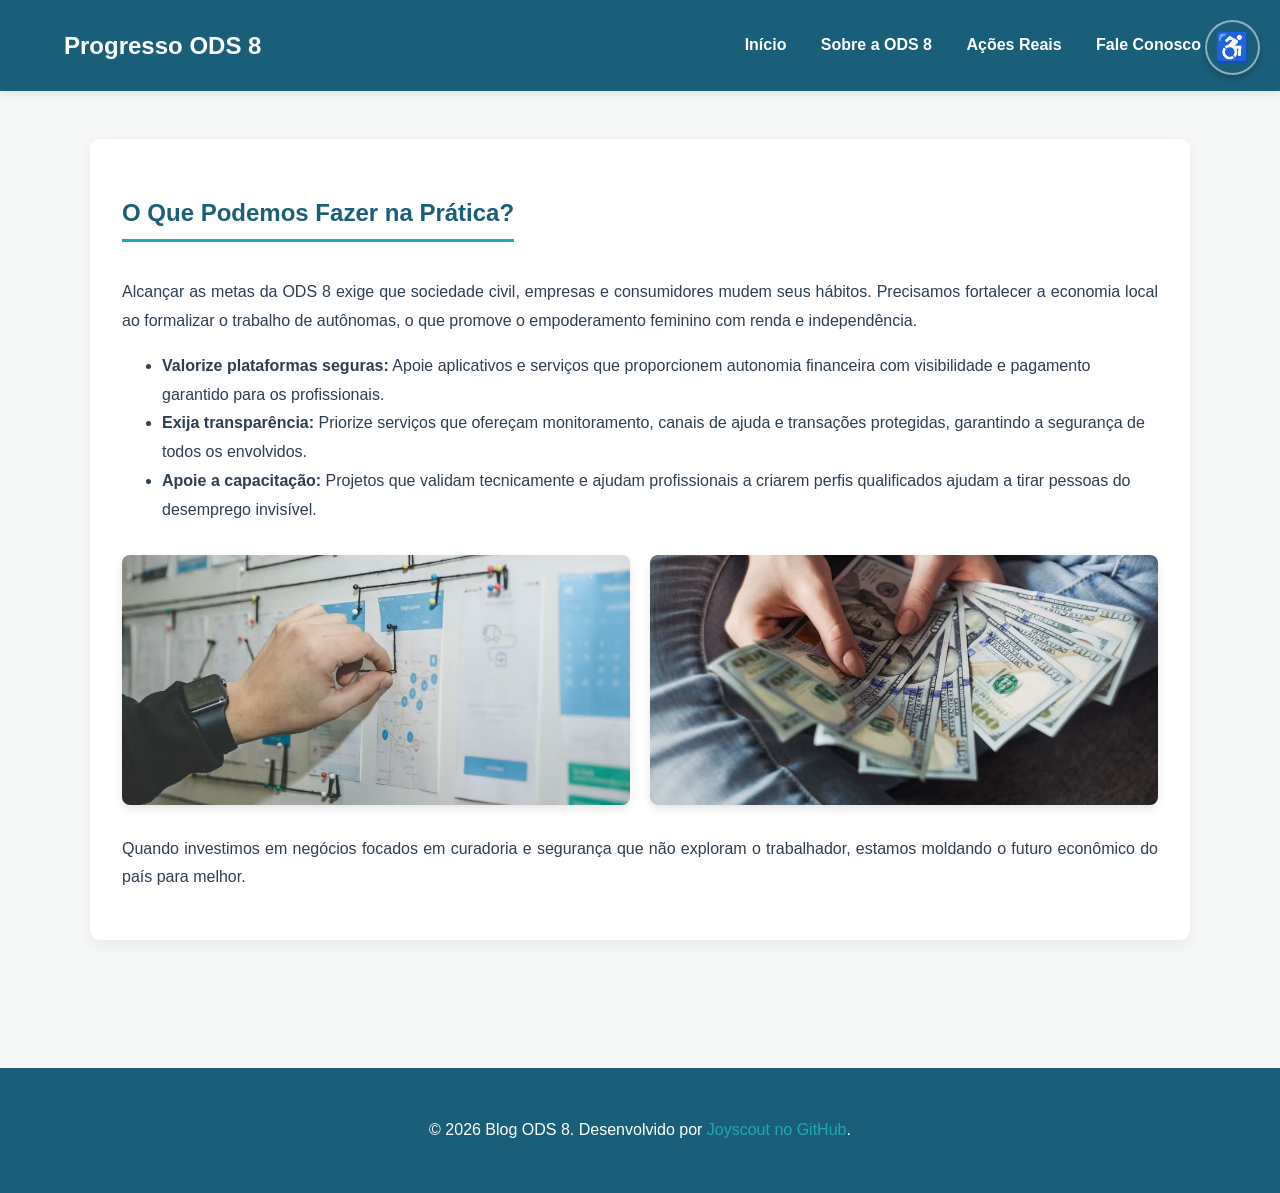
==== pages/acoes.html @ 31efd1b3 "Add files via upload" ====
<!DOCTYPE html>
<html lang="pt-BR">
<head>
    <meta charset="UTF-8">
    <meta name="viewport" content="width=device-width, initial-scale=1.0">
    <title>Ações para o Trabalho Decente</title>
    <link rel="stylesheet" href="../css/style.css">
    <link rel="stylesheet" href="../css/accessibility.css">
</head>
<body>
    <header>
        <h1>Progresso ODS 8</h1>
        <nav aria-label="Menu principal">
            <a href="../index.html">Início</a>
            <a href="sobre.html">Sobre a ODS 8</a>
            <a href="acoes.html">Ações Reais</a>
            <a href="contato.html">Fale Conosco</a>
        </nav>
    </header>

    <main>
        <div class="content-card">
            <h2>O Que Podemos Fazer na Prática?</h2>
            <p>Alcançar as metas da ODS 8 exige que sociedade civil, empresas e consumidores mudem seus hábitos. Precisamos fortalecer a economia local ao formalizar o trabalho de autônomas, o que promove o empoderamento feminino com renda e independência.</p>
            
            <ul>
                <li><strong>Valorize plataformas seguras:</strong> Apoie aplicativos e serviços que proporcionem autonomia financeira com visibilidade e pagamento garantido para os profissionais.</li>
                <li><strong>Exija transparência:</strong> Priorize serviços que ofereçam monitoramento, canais de ajuda e transações protegidas, garantindo a segurança de todos os envolvidos.</li>
                <li><strong>Apoie a capacitação:</strong> Projetos que validam tecnicamente e ajudam profissionais a criarem perfis qualificados ajudam a tirar pessoas do desemprego invisível.</li>
            </ul>

            <div class="image-grid">
                <img src="../img/imagem6.avif">
                <img src="../img/imagem7.avif">
            </div>
            
            <p>Quando investimos em negócios focados em curadoria e segurança que não exploram o trabalhador, estamos moldando o futuro econômico do país para melhor.</p>
        </div>
    </main>

    <footer>
        <p>&copy; 2026 Blog ODS 8. Desenvolvido por <a href="https://github.com/Joyscout" target="_blank">Joyscout no GitHub</a>.</p>
    </footer>

    <script src="../js/script.js"></script>
</body>
</html>
---- css/style.css ----
:root {
    --bg-color: #f4f7f6;
    --text-color: #2c3e50;
    --header-bg: #1a5f7a; /* Azul escuro profissional */
    --header-text: #ffffff;
    --primary-color: #22a6b3;
    --card-bg: #ffffff;
    --font-family: 'Segoe UI', Tahoma, Geneva, Verdana, sans-serif;
}

body.dark-theme {
    --bg-color: #1e293b; /* Azul escuro agradável, não preto */
    --text-color: #e2e8f0; /* Cinza claro suave */
    --header-bg: #0f172a;
    --header-text: #ffffff;
    --primary-color: #38bdf8;
    --card-bg: #334155;
}

body {
    background-color: var(--bg-color);
    color: var(--text-color);
    font-family: var(--font-family);
    margin: 0;
    padding: 0;
    line-height: 1.8;
    transition: background-color 0.3s, color 0.3s;
}

header {
    background-color: var(--header-bg);
    color: var(--header-text);
    padding: 1.5rem 5%;
    display: flex;
    justify-content: space-between;
    align-items: center;
    box-shadow: 0 2px 10px rgba(0,0,0,0.1);
}

header h1 {
    margin: 0;
    font-size: 1.5rem;
}

header nav a {
    color: var(--header-text);
    text-decoration: none;
    margin: 0 15px;
    font-weight: 600;
    transition: color 0.2s;
}

header nav a:hover {
    color: var(--primary-color);
}

main {
    padding: 3rem 5%;
    max-width: 1100px;
    margin: 0 auto;
    min-height: 70vh;
}

h2 {
    color: var(--header-bg);
    border-bottom: 3px solid var(--primary-color);
    display: inline-block;
    padding-bottom: 5px;
    margin-bottom: 20px;
}

body.dark-theme h2 {
    color: var(--primary-color);
}

.content-card {
    background-color: var(--card-bg);
    padding: 2rem;
    border-radius: 10px;
    box-shadow: 0 4px 15px rgba(0,0,0,0.05);
    margin-bottom: 2rem;
    
}
.content-card p{
    text-align: justify;
}
/* Grids de Imagens */
.image-grid {
    display: grid;
    grid-template-columns: repeat(auto-fit, minmax(300px, 1fr));
    gap: 20px;
    margin: 30px 0;
}

.image-grid img {
    width: 100%;
    height: 250px;
    object-fit: cover;
    border-radius: 8px;
    box-shadow: 0 4px 10px rgba(0,0,0,0.1);
    transition: transform 0.3s;
}

.image-grid img:hover {
    transform: scale(1.03);
}

/* Formulário Fale Conosco */
.form-group {
    margin-bottom: 1.5rem;
}

.form-group label {
    display: block;
    font-weight: bold;
    margin-bottom: 5px;
}

.form-group input, .form-group textarea {
    width: 100%;
    padding: 12px;
    border: 1px solid #ccc;
    border-radius: 5px;
    font-family: var(--font-family);
    background-color: var(--bg-color);
    color: var(--text-color);
}

button.btn-submit {
    background-color: var(--primary-color);
    color: #fff;
    border: none;
    padding: 12px 25px;
    font-size: 1rem;
    border-radius: 5px;
    cursor: pointer;
    font-weight: bold;
    transition: background 0.3s;
}

button.btn-submit:hover {
    background-color: var(--header-bg);
}

footer {
    background-color: var(--header-bg);
    color: var(--header-text);
    text-align: center;
    padding: 2rem;
    margin-top: 3rem;
}

footer a {
    color: var(--primary-color);
    text-decoration: none;
}

*:focus {
    outline: 3px dashed var(--primary-color);
    outline-offset: 3px;
}
---- css/accessibility.css ----
#accessibility-widget {
    position: fixed;
    top: 20px;
    right: 20px;
    z-index: 9999;
    font-family: sans-serif;
}

/* Novo visual do botão de acessibilidade */
#a11y-btn {
    background-color: var(--header-bg); /* Mesma cor do header */
    color: white; /* Ícone branco */
    border: 2px solid rgba(255, 255, 255, 0.5); /* Borda sutil branca */
    border-radius: 50%;
    width: 55px;
    height: 55px;
    font-size: 28px;
    cursor: pointer;
    box-shadow: 0 4px 6px rgba(0,0,0,0.2);
    transition: transform 0.2s, background-color 0.3s;
    display: flex;
    justify-content: center;
    align-items: center;
}

#a11y-btn:hover {
    transform: scale(1.05);
}

#a11y-menu {
    display: none;
    position: absolute;
    top: 70px;
    right: 0;
    background: var(--card-bg);
    color: var(--text-color);
    border: 1px solid #ccc;
    border-radius: 10px;
    width: 280px;
    padding: 20px;
    box-shadow: 0 10px 25px rgba(0,0,0,0.2);
}

#a11y-menu.active {
    display: flex;
    flex-direction: column;
    gap: 12px;
}

.a11y-group {
    display: flex;
    flex-direction: column;
    gap: 5px;
    border-bottom: 1px solid #eee;
    padding-bottom: 10px;
}

.a11y-group:last-child {
    border-bottom: none;
}

.a11y-controls {
    display: flex;
    justify-content: space-between;
    align-items: center;
    gap: 10px;
}

#a11y-menu button, #a11y-menu select {
    padding: 10px;
    border: 1px solid #ccc;
    border-radius: 5px;
    background: var(--bg-color);
    color: var(--text-color);
    cursor: pointer;
    font-size: 14px;
    width: 100%;
}

.a11y-controls button {
    width: 40px;
    font-weight: bold;
}

#a11y-menu button:hover {
    filter: brightness(0.9);
}

#a11y-tooltip {
    display: none;
    position: fixed;
    background: var(--header-bg);
    color: white;
    padding: 8px 12px;
    border-radius: 6px;
    font-size: 15px;
    pointer-events: none;
    z-index: 10000;
    box-shadow: 0 2px 5px rgba(0,0,0,0.3);
}
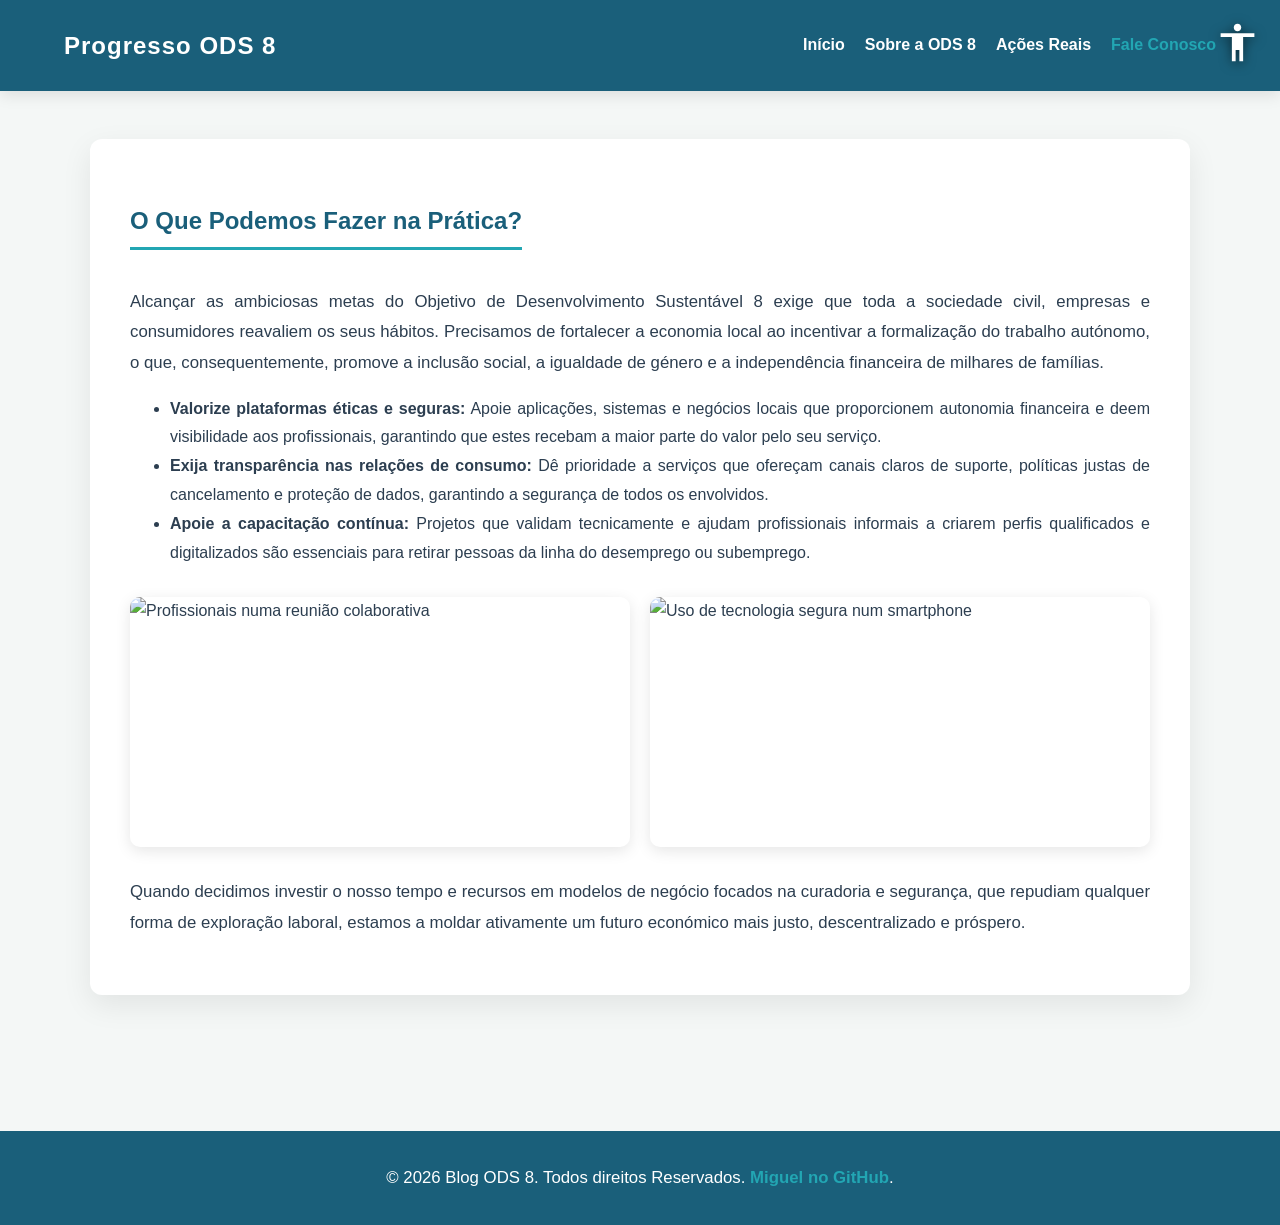
==== commit 89b27362: "Add files via upload" ====
--- a/pages/acoes.html
+++ b/pages/acoes.html
@@ -3,7 +3,7 @@
 <head>
     <meta charset="UTF-8">
     <meta name="viewport" content="width=device-width, initial-scale=1.0">
-    <title>Ações para o Trabalho Decente</title>
+    <title>Ações para o Trabalho Decente - Blog ODS 8</title>
     <link rel="stylesheet" href="../css/style.css">
     <link rel="stylesheet" href="../css/accessibility.css">
 </head>
@@ -11,35 +11,35 @@
     <header>
         <h1>Progresso ODS 8</h1>
         <nav aria-label="Menu principal">
-            <a href="../index.html">Início</a>
-            <a href="sobre.html">Sobre a ODS 8</a>
-            <a href="acoes.html">Ações Reais</a>
-            <a href="contato.html">Fale Conosco</a>
+           <a href="../index.html">Início</a>
+            <a href="../pages/sobre.html">Sobre a ODS 8</a>
+            <a href="../pages/acoes.html">Ações Reais</a>
+            <a href="../pages/contato.html" style="color: var(--primary-color);">Fale Conosco</a>
         </nav>
     </header>
 
     <main>
         <div class="content-card">
-            <h2>O Que Podemos Fazer na Prática?</h2>
-            <p>Alcançar as metas da ODS 8 exige que sociedade civil, empresas e consumidores mudem seus hábitos. Precisamos fortalecer a economia local ao formalizar o trabalho de autônomas, o que promove o empoderamento feminino com renda e independência.</p>
+            <h2 class="title-line">O Que Podemos Fazer na Prática?</h2>
+            <p>Alcançar as ambiciosas metas do Objetivo de Desenvolvimento Sustentável 8 exige que toda a sociedade civil, empresas e consumidores reavaliem os seus hábitos. Precisamos de fortalecer a economia local ao incentivar a formalização do trabalho autónomo, o que, consequentemente, promove a inclusão social, a igualdade de género e a independência financeira de milhares de famílias.</p>
             
             <ul>
-                <li><strong>Valorize plataformas seguras:</strong> Apoie aplicativos e serviços que proporcionem autonomia financeira com visibilidade e pagamento garantido para os profissionais.</li>
-                <li><strong>Exija transparência:</strong> Priorize serviços que ofereçam monitoramento, canais de ajuda e transações protegidas, garantindo a segurança de todos os envolvidos.</li>
-                <li><strong>Apoie a capacitação:</strong> Projetos que validam tecnicamente e ajudam profissionais a criarem perfis qualificados ajudam a tirar pessoas do desemprego invisível.</li>
+                <li><strong>Valorize plataformas éticas e seguras:</strong> Apoie aplicações, sistemas e negócios locais que proporcionem autonomia financeira e deem visibilidade aos profissionais, garantindo que estes recebam a maior parte do valor pelo seu serviço.</li>
+                <li><strong>Exija transparência nas relações de consumo:</strong> Dê prioridade a serviços que ofereçam canais claros de suporte, políticas justas de cancelamento e proteção de dados, garantindo a segurança de todos os envolvidos.</li>
+                <li><strong>Apoie a capacitação contínua:</strong> Projetos que validam tecnicamente e ajudam profissionais informais a criarem perfis qualificados e digitalizados são essenciais para retirar pessoas da linha do desemprego ou subemprego.</li>
             </ul>
 
             <div class="image-grid">
-                <img src="../img/imagem6.avif">
-                <img src="../img/imagem7.avif">
+                <img src="https://images.unsplash.com/photo-1600880292203-757bb62b4baf?auto=format&fit=crop&w=800&q=80" alt="Profissionais numa reunião colaborativa" title="Colaboração e Inovação">
+                <img src="https://images.unsplash.com/photo-1581578731548-c64695cc6952?auto=format&fit=crop&w=800&q=80" alt="Uso de tecnologia segura num smartphone" title="A Tecnologia a Serviço de Todos">
             </div>
             
-            <p>Quando investimos em negócios focados em curadoria e segurança que não exploram o trabalhador, estamos moldando o futuro econômico do país para melhor.</p>
+            <p>Quando decidimos investir o nosso tempo e recursos em modelos de negócio focados na curadoria e segurança, que repudiam qualquer forma de exploração laboral, estamos a moldar ativamente um futuro económico mais justo, descentralizado e próspero.</p>
         </div>
     </main>
 
     <footer>
-        <p>&copy; 2026 Blog ODS 8. Desenvolvido por <a href="https://github.com/Joyscout" target="_blank">Joyscout no GitHub</a>.</p>
+        <p>&copy; 2026 Blog ODS 8. Todos direitos Reservados. <a href="https://github.com/Joyscout" target="_blank">Miguel no GitHub</a>.</p>
     </footer>
 
     <script src="../js/script.js"></script>
--- a/css/style.css
+++ b/css/style.css
@@ -1,7 +1,7 @@
 :root {
     --bg-color: #f4f7f6;
     --text-color: #2c3e50;
-    --header-bg: #1a5f7a; /* Azul escuro profissional */
+    --header-bg: #1a5f7a; 
     --header-text: #ffffff;
     --primary-color: #22a6b3;
     --card-bg: #ffffff;
@@ -9,14 +9,16 @@
 }
 
 body.dark-theme {
-    --bg-color: #1e293b; /* Azul escuro agradável, não preto */
-    --text-color: #e2e8f0; /* Cinza claro suave */
+    --bg-color: #1e293b; 
+    --text-color: #e2e8f0; 
     --header-bg: #0f172a;
     --header-text: #ffffff;
     --primary-color: #38bdf8;
     --card-bg: #334155;
 }
-
+p{
+text-align: justify;
+}
 body {
     background-color: var(--bg-color);
     color: var(--text-color);
@@ -27,6 +29,7 @@
     transition: background-color 0.3s, color 0.3s;
 }
 
+/* Header Normal */
 header {
     background-color: var(--header-bg);
     color: var(--header-text);
@@ -34,25 +37,67 @@
     display: flex;
     justify-content: space-between;
     align-items: center;
-    box-shadow: 0 2px 10px rgba(0,0,0,0.1);
+    box-shadow: 0 4px 15px rgba(0,0,0,0.1);
+    position: sticky;
+    top: 0;
+    z-index: 1000;
 }
 
 header h1 {
     margin: 0;
     font-size: 1.5rem;
+    letter-spacing: 1px;
+}
+
+header nav {
+    display: flex;
+    gap: 20px;
 }
 
 header nav a {
     color: var(--header-text);
     text-decoration: none;
-    margin: 0 15px;
     font-weight: 600;
-    transition: color 0.2s;
+    transition: color 0.3s, transform 0.2s;
 }
 
 header nav a:hover {
     color: var(--primary-color);
-}
+    transform: translateY(-2px);
+}
+
+/* Efeito Parallax - Início */
+.parallax-section {
+    /* Troque este link pela imagem que preferir (ex: img/fundo.jpg) */
+    background-image: linear-gradient(rgba(26, 95, 122, 0.7), rgba(26, 95, 122, 0.7)), url('https://images.unsplash.com/photo-1522071820081-009f0129c71c?ixlib=rb-4.0.3&auto=format&fit=crop&w=1920&q=80');
+    height: 60vh;
+    background-attachment: fixed;
+    background-position: center;
+    background-repeat: no-repeat;
+    background-size: cover;
+    display: flex;
+    flex-direction: column;
+    justify-content: center;
+    align-items: center;
+    text-align: center;
+    color: white;
+    padding: 0 20px;
+}
+
+.parallax-section h2 {
+    font-size: 3rem;
+    color: white;
+    border-bottom: none;
+    margin-bottom: 10px;
+    text-shadow: 2px 2px 5px rgba(0,0,0,0.5);
+}
+
+.parallax-section p {
+    font-size: 1.2rem;
+    max-width: 600px;
+    text-shadow: 1px 1px 3px rgba(0,0,0,0.5);
+}
+/* Efeito Parallax - Fim */
 
 main {
     padding: 3rem 5%;
@@ -61,33 +106,47 @@
     min-height: 70vh;
 }
 
-h2 {
+h2, h3 {
     color: var(--header-bg);
+}
+
+body.dark-theme h2, body.dark-theme h3 {
+    color: var(--primary-color);
+}
+
+.title-line {
     border-bottom: 3px solid var(--primary-color);
     display: inline-block;
     padding-bottom: 5px;
     margin-bottom: 20px;
 }
 
-body.dark-theme h2 {
-    color: var(--primary-color);
-}
-
 .content-card {
+    text-align: justify;
     background-color: var(--card-bg);
-    padding: 2rem;
-    border-radius: 10px;
-    box-shadow: 0 4px 15px rgba(0,0,0,0.05);
-    margin-bottom: 2rem;
-    
-}
-.content-card p{
+    padding: 2.5rem;
+    border-radius: 12px;
+    box-shadow: 0 10px 30px rgba(0,0,0,0.08);
+    margin-bottom: 2.5rem;
+    transition: transform 0.3s;
+}
+
+.content-card:hover {
+    transform: translateY(-5px);
+}
+
+p {
     text-align: justify;
-}
-/* Grids de Imagens */
+    hyphens: auto;
+    -webkit-hyphens: auto;
+    -ms-hyphens: auto;
+    font-size: 1.05rem;
+}
+
+/* Grids de Imagens responsivos */
 .image-grid {
     display: grid;
-    grid-template-columns: repeat(auto-fit, minmax(300px, 1fr));
+    grid-template-columns: repeat(auto-fit, minmax(280px, 1fr));
     gap: 20px;
     margin: 30px 0;
 }
@@ -96,53 +155,56 @@
     width: 100%;
     height: 250px;
     object-fit: cover;
-    border-radius: 8px;
-    box-shadow: 0 4px 10px rgba(0,0,0,0.1);
-    transition: transform 0.3s;
+    border-radius: 10px;
+    box-shadow: 0 4px 15px rgba(0,0,0,0.1);
+    transition: transform 0.3s, filter 0.3s;
 }
 
 .image-grid img:hover {
-    transform: scale(1.03);
-}
-
-/* Formulário Fale Conosco */
-.form-group {
-    margin-bottom: 1.5rem;
-}
-
-.form-group label {
-    display: block;
-    font-weight: bold;
-    margin-bottom: 5px;
-}
-
+    transform: scale(1.02);
+    filter: brightness(1.1);
+}
+
+/* Fale Conosco */
+.form-group { margin-bottom: 1.5rem; }
+.form-group label { display: block; font-weight: bold; margin-bottom: 8px; }
 .form-group input, .form-group textarea {
     width: 100%;
-    padding: 12px;
-    border: 1px solid #ccc;
-    border-radius: 5px;
+    padding: 15px;
+    border: 1px solid #cbd5e1;
+    border-radius: 8px;
     font-family: var(--font-family);
     background-color: var(--bg-color);
     color: var(--text-color);
+    box-sizing: border-box;
+    transition: border-color 0.3s;
+}
+.form-group input:focus, .form-group textarea:focus {
+    border-color: var(--primary-color);
+    outline: none;
 }
 
 button.btn-submit {
     background-color: var(--primary-color);
     color: #fff;
     border: none;
-    padding: 12px 25px;
-    font-size: 1rem;
-    border-radius: 5px;
+    padding: 15px 30px;
+    font-size: 1.1rem;
+    border-radius: 8px;
     cursor: pointer;
     font-weight: bold;
-    transition: background 0.3s;
-}
-
+    width: 100%;
+    transition: background 0.3s, transform 0.2s;
+}
 button.btn-submit:hover {
     background-color: var(--header-bg);
+    transform: translateY(-2px);
 }
 
 footer {
+    display: flex;
+    justify-content: center; /* Centraliza horizontalmente (no meio da tela) */
+    align-items: center;     /* Centraliza verticalmente */
     background-color: var(--header-bg);
     color: var(--header-text);
     text-align: center;
@@ -150,12 +212,37 @@
     margin-top: 3rem;
 }
 
-footer a {
-    color: var(--primary-color);
-    text-decoration: none;
-}
-
-*:focus {
-    outline: 3px dashed var(--primary-color);
-    outline-offset: 3px;
+footer p {
+    margin: 0; /* Remove a margem padrão do parágrafo para que ele fique perfeitamente centralizado */
+}
+
+footer a { 
+    color: var(--primary-color); 
+    text-decoration: none; 
+    font-weight: bold; 
+}
+@media (max-width: 768px) {
+    header {
+        flex-direction: column;
+        text-align: center;
+        padding: 1rem;
+    }
+    header nav {
+        margin-top: 15px;
+        flex-wrap: wrap;
+        justify-content: center;
+        gap: 15px;
+    }
+    .parallax-section {
+        height: 50vh;
+    }
+    .parallax-section h2 {
+        font-size: 2.2rem;
+    }
+    .content-card {
+        padding: 1.5rem;
+    }
+    main {
+        padding: 2rem 5%;
+    }
 }
--- a/css/accessibility.css
+++ b/css/accessibility.css
@@ -6,39 +6,53 @@
     font-family: sans-serif;
 }
 
-/* Novo visual do botão de acessibilidade */
+
+/* Botão 100% transparente com o novo Ícone */
 #a11y-btn {
-    background-color: var(--header-bg); /* Mesma cor do header */
-    color: white; /* Ícone branco */
-    border: 2px solid rgba(255, 255, 255, 0.5); /* Borda sutil branca */
-    border-radius: 50%;
-    width: 55px;
-    height: 55px;
-    font-size: 28px;
+    background: transparent !important;
+    background-color: transparent !important;
+    border: none !important;
+    box-shadow: none !important;
+    outline: none !important;
+    -webkit-appearance: none;
+    appearance: none;
+    
+    /* AQUI ESTÁ A MÁGICA: */
+    color: #ffffff; /* Cor branca para o ícone aparecer bem */
+    
     cursor: pointer;
-    box-shadow: 0 4px 6px rgba(0,0,0,0.2);
-    transition: transform 0.2s, background-color 0.3s;
+    transition: transform 0.2s, filter 0.3s;
     display: flex;
     justify-content: center;
     align-items: center;
+    padding: 0;
+    
+    /* Uma sombra escura no desenho para ele não sumir quando você rolar para a parte branca do site */
+    filter: drop-shadow(0px 2px 6px rgba(0,0,0,0.6)); 
+}
+
+/* Quando mudar para o tema escuro, a gente muda a cor do ícone para o Azul Primário para destacar */
+body.dark-theme #a11y-btn {
+    color: var(--primary-color); 
+    filter: drop-shadow(0px 2px 5px rgba(0,0,0,0.8));
 }
 
 #a11y-btn:hover {
-    transform: scale(1.05);
+    transform: scale(1.15);
 }
-
+/* O Menu de Acessibilidade */
 #a11y-menu {
     display: none;
     position: absolute;
-    top: 70px;
+    top: 60px;
     right: 0;
     background: var(--card-bg);
     color: var(--text-color);
     border: 1px solid #ccc;
-    border-radius: 10px;
-    width: 280px;
+    border-radius: 12px;
+    width: 300px;
     padding: 20px;
-    box-shadow: 0 10px 25px rgba(0,0,0,0.2);
+    box-shadow: 0 15px 35px rgba(0,0,0,0.2);
 }
 
 #a11y-menu.active {
@@ -50,14 +64,12 @@
 .a11y-group {
     display: flex;
     flex-direction: column;
-    gap: 5px;
-    border-bottom: 1px solid #eee;
-    padding-bottom: 10px;
+    gap: 8px;
+    border-bottom: 1px solid rgba(0,0,0,0.1);
+    padding-bottom: 12px;
 }
-
-.a11y-group:last-child {
-    border-bottom: none;
-}
+body.dark-theme .a11y-group { border-bottom: 1px solid rgba(255,255,255,0.1); }
+.a11y-group:last-child { border-bottom: none; }
 
 .a11y-controls {
     display: flex;
@@ -69,22 +81,17 @@
 #a11y-menu button, #a11y-menu select {
     padding: 10px;
     border: 1px solid #ccc;
-    border-radius: 5px;
+    border-radius: 6px;
     background: var(--bg-color);
     color: var(--text-color);
     cursor: pointer;
     font-size: 14px;
     width: 100%;
+    font-weight: 500;
 }
 
-.a11y-controls button {
-    width: 40px;
-    font-weight: bold;
-}
-
-#a11y-menu button:hover {
-    filter: brightness(0.9);
-}
+.a11y-controls button { width: 45px; font-weight: bold; font-size: 16px; }
+#a11y-menu button:hover { filter: brightness(0.9); }
 
 #a11y-tooltip {
     display: none;
